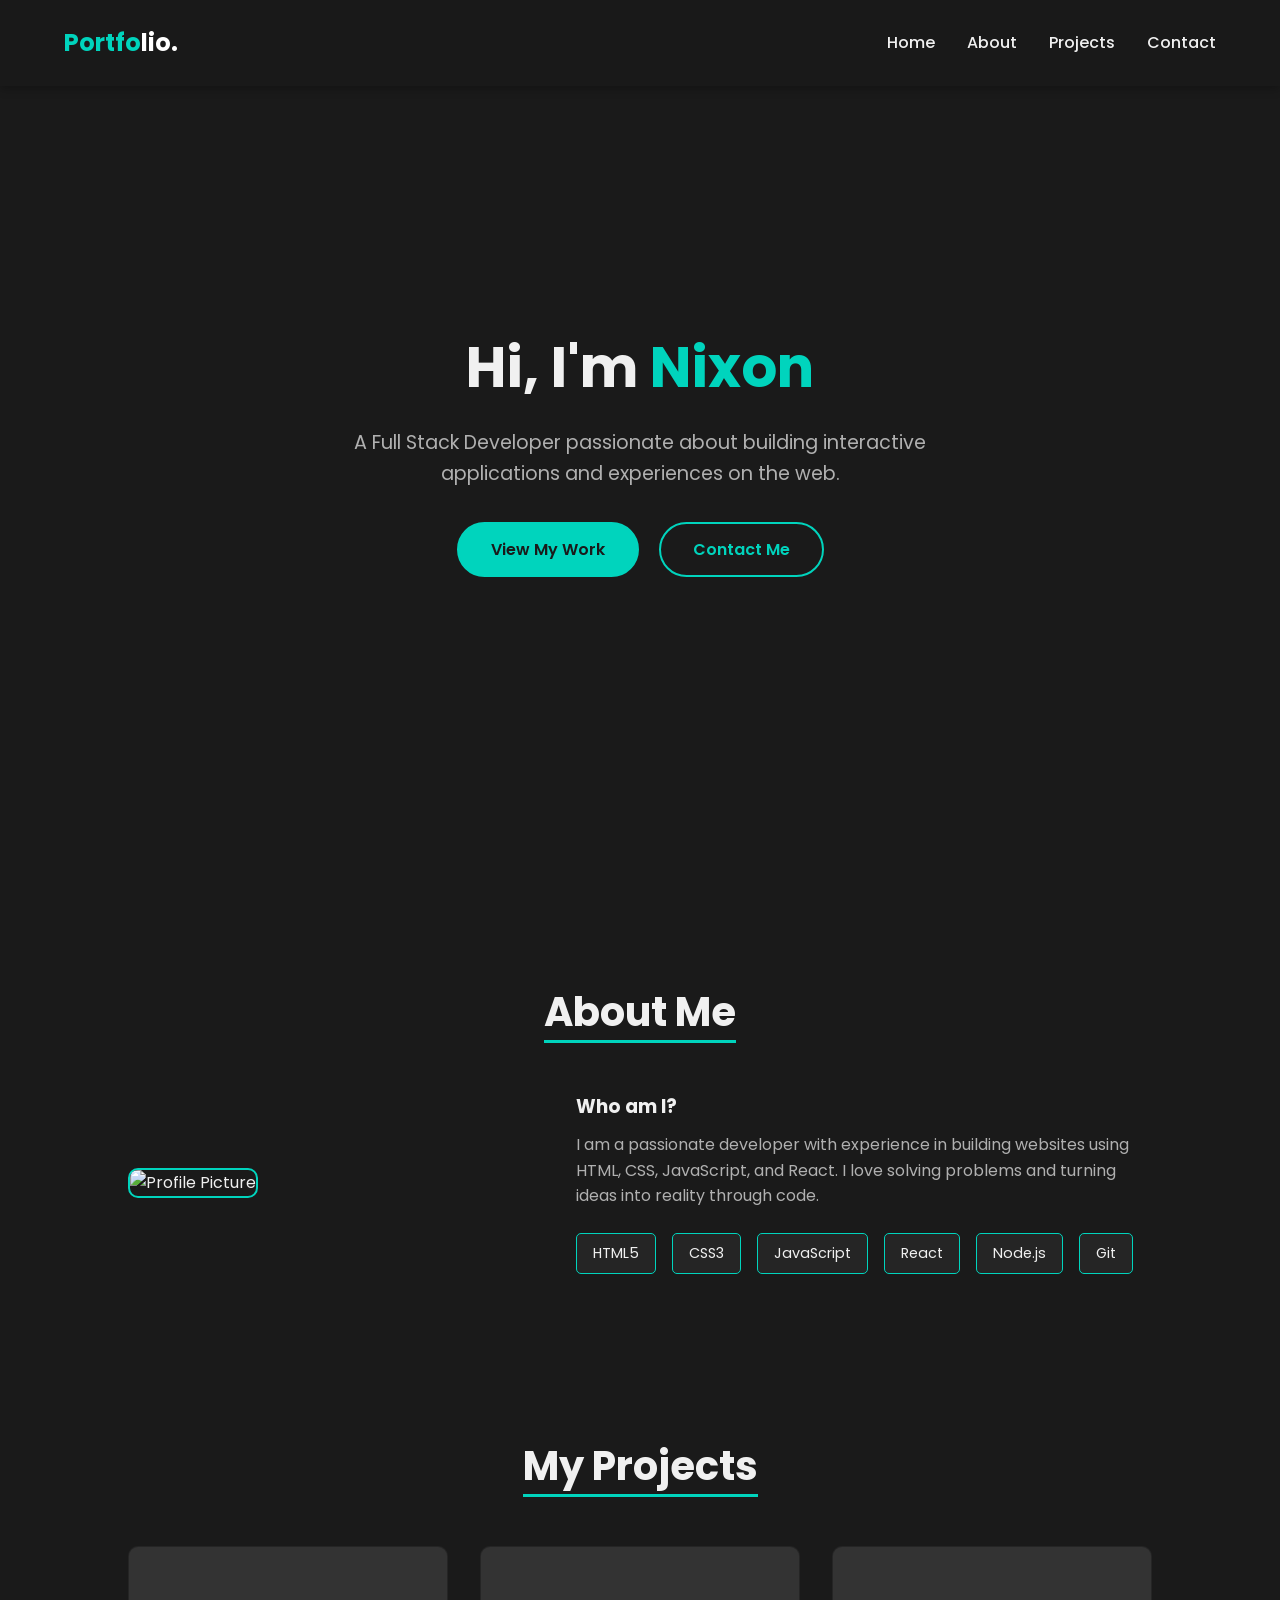
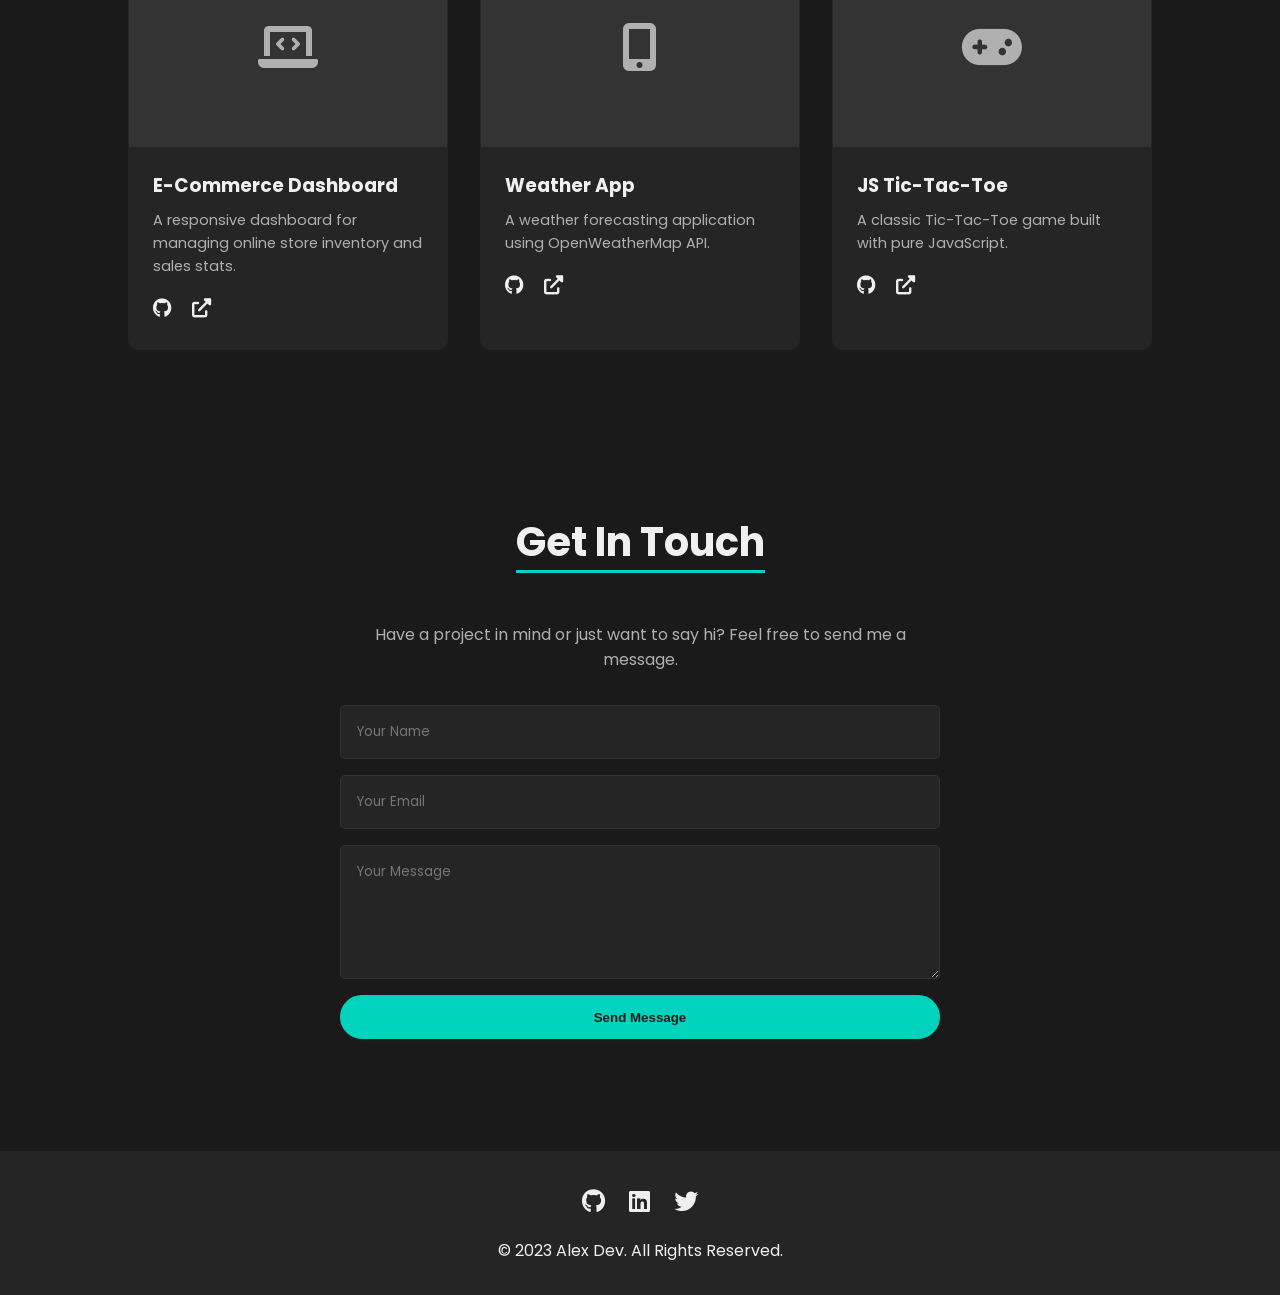
==== Main.html @ a44fb760 "Portfolio" ====
<!DOCTYPE html>
<html lang="en">
<head>
    <meta charset="UTF-8">
    <meta name="viewport" content="width=device-width, initial-scale=1.0">
    <title>My Portfolio</title>
    <!-- Google Fonts -->
    <link href="https://fonts.googleapis.com/css2?family=Poppins:wght@300;400;600;700&display=swap" rel="stylesheet">
    <!-- Font Awesome for Icons -->
    <link rel="stylesheet" href="https://cdnjs.cloudflare.com/ajax/libs/font-awesome/6.0.0/css/all.min.css">
    <link rel="stylesheet" href="style.css">

    <script src = "script.js"></script>
</head>
<body>

    <!-- Navigation -->
    <nav>
        <div class="logo">Portfo<span style="color: white;">lio.</span></div>
        <ul class="nav-links">
            <li><a href="#home">Home</a></li>
            <li><a href="#about">About</a></li>
            <li><a href="#projects">Projects</a></li>
            <li><a href="#contact">Contact</a></li>
        </ul>
    </nav>

    <!-- Hero Section -->
    <section id="home" class="hero">
        <div class="hero-content">
            <h1>Hi, I'm <span>Nixon</span></h1>
            <p>A Full Stack Developer passionate about building interactive applications and experiences on the web.</p>
            <a href="#projects" class="btn">View My Work</a>
            <a href="#contact" class="btn btn-outline">Contact Me</a>
        </div>
    </section>

    <!-- About Section -->
    <section id="about">
        <h2 class="section-title"><span>About Me</span></h2>
        <div class="about-container">
            <div class="about-img">
                <!-- Replace src with your image -->
                <img src="https://via.placeholder.com/400x400" alt="Profile Picture">
            </div>
            <div class="about-text">
                <h3>Who am I?</h3>
                <p style="color: var(--text-gray); margin-top: 10px;">
                    I am a passionate developer with experience in building websites using HTML, CSS, JavaScript, and React. I love solving problems and turning ideas into reality through code.
                </p>
                <div class="skills">
                    <span class="skill-tag">HTML5</span>
                    <span class="skill-tag">CSS3</span>
                    <span class="skill-tag">JavaScript</span>
                    <span class="skill-tag">React</span>
                    <span class="skill-tag">Node.js</span>
                    <span class="skill-tag">Git</span>
                </div>
            </div>
        </div>
    </section>

    <!-- Projects Section -->
    <section id="projects">
        <h2 class="section-title"><span>My Projects</span></h2>
        <div class="projects-grid">
            
            <!-- Project 1 -->
            <div class="project-card">
                <div class="project-img">
                    <i class="fas fa-laptop-code fa-3x"></i>
                </div>
                <div class="project-info">
                    <h3>E-Commerce Dashboard</h3>
                    <p>A responsive dashboard for managing online store inventory and sales stats.</p>
                    <div class="project-links">
                        <a href="#"><i class="fab fa-github"></i></a>
                        <a href="#"><i class="fas fa-external-link-alt"></i></a>
                    </div>
                </div>
            </div>

            <!-- Project 2 -->
            <div class="project-card">
                <div class="project-img">
                    <i class="fas fa-mobile-alt fa-3x"></i>
                </div>
                <div class="project-info">
                    <h3>Weather App</h3>
                    <p>A weather forecasting application using OpenWeatherMap API.</p>
                    <div class="project-links">
                        <a href="#"><i class="fab fa-github"></i></a>
                        <a href="#"><i class="fas fa-external-link-alt"></i></a>
                    </div>
                </div>
            </div>

            <!-- Project 3 -->
            <div class="project-card">
                <div class="project-img">
                    <i class="fas fa-gamepad fa-3x"></i>
                </div>
                <div class="project-info">
                    <h3>JS Tic-Tac-Toe</h3>
                    <p>A classic Tic-Tac-Toe game built with pure JavaScript.</p>
                    <div class="project-links">
                        <a href="#"><i class="fab fa-github"></i></a>
                        <a href="#"><i class="fas fa-external-link-alt"></i></a>
                    </div>
                </div>
            </div>

        </div>
    </section>

    <!-- Contact Section -->
    <section id="contact">
        <h2 class="section-title"><span>Get In Touch</span></h2>
        <div class="contact-container">
            <p style="color: var(--text-gray); margin-bottom: 2rem;">
                Have a project in mind or just want to say hi? Feel free to send me a message.
            </p>
            <form class="contact-form">
                <input type="text" placeholder="Your Name" required>
                <input type="email" placeholder="Your Email" required>
                <textarea rows="5" placeholder="Your Message" required></textarea>
                <button type="submit" class="btn">Send Message</button>
            </form>
        </div>
    </section>

    <!-- Footer -->
    <footer>
        <div class="social-links">
            <a href="#"><i class="fab fa-github"></i></a>
            <a href="#"><i class="fab fa-linkedin"></i></a>
            <a href="#"><i class="fab fa-twitter"></i></a>
        </div>
        <p>&copy; 2023 Alex Dev. All Rights Reserved.</p>
    </footer>

</body>
</html>
---- style.css ----
/* --- CSS VARIABLES & RESET --- */
        :root {
            --primary-color: #00d4bd; /* Teal Accent */
            --bg-dark: #1a1a1a;
            --bg-light: #252525;
            --text-light: #f0f0f0;
            --text-gray: #b0b0b0;
            --transition: all 0.3s ease-in-out;
        }

        * {
            margin: 0;
            padding: 0;
            box-sizing: border-box;
        }

        html {
            scroll-behavior: smooth;
        }

        body {
            font-family: 'Poppins', sans-serif;
            background-color: var(--bg-dark);
            color: var(--text-light);
            line-height: 1.6;
        }

        a {
            text-decoration: none;
            color: inherit;
        }

        ul {
            list-style: none;
        }

        /* --- NAVIGATION --- */
        nav {
            display: flex;
            justify-content: space-between;
            align-items: center;
            padding: 1.5rem 5%;
            background-color: rgba(26, 26, 26, 0.95);
            position: fixed;
            width: 100%;
            top: 0;
            z-index: 1000;
            box-shadow: 0 2px 10px rgba(0,0,0,0.3);
        }

        .logo {
            font-size: 1.5rem;
            font-weight: 700;
            color: var(--primary-color);
        }

        .nav-links {
            display: flex;
            gap: 2rem;
        }

        .nav-links a {
            font-weight: 500;
            transition: var(--transition);
        }

        .nav-links a:hover {
            color: var(--primary-color);
        }

        /* --- HERO SECTION --- */
        .hero {
            height: 100vh;
            display: flex;
            align-items: center;
            justify-content: center;
            text-align: center;
            padding: 0 20px;
        }

        .hero-content h1 {
            font-size: 3.5rem;
            margin-bottom: 1rem;
        }

        .hero-content h1 span {
            color: var(--primary-color);
        }

        .hero-content p {
            font-size: 1.2rem;
            color: var(--text-gray);
            margin-bottom: 2rem;
            max-width: 600px;
            margin-left: auto;
            margin-right: auto;
        }

        .btn {
            display: inline-block;
            padding: 0.8rem 2rem;
            background-color: var(--primary-color);
            color: var(--bg-dark);
            border-radius: 50px;
            font-weight: 600;
            transition: var(--transition);
            border: 2px solid var(--primary-color);
        }

        .btn:hover {
            background-color: transparent;
            color: var(--primary-color);
        }

        .btn-outline {
            background-color: transparent;
            color: var(--primary-color);
            margin-left: 1rem;
        }

        .btn-outline:hover {
            background-color: var(--primary-color);
            color: var(--bg-dark);
        }

        /* --- SECTIONS GENERAL --- */
        section {
            padding: 5rem 10%;
        }

        .section-title {
            text-align: center;
            font-size: 2.5rem;
            margin-bottom: 3rem;
        }

        .section-title span {
            border-bottom: 3px solid var(--primary-color);
        }

        /* --- ABOUT SECTION --- */
        .about-container {
            display: flex;
            align-items: center;
            gap: 3rem;
            flex-wrap: wrap;
            justify-content: center;
        }

        .about-img {
            flex: 1;
            min-width: 300px;
            max-width: 400px;
        }

        .about-img img {
            width: 100%;
            border-radius: 10px;
            border: 2px solid var(--primary-color);
        }

        .about-text {
            flex: 1;
            min-width: 300px;
        }

        .skills {
            margin-top: 1.5rem;
            display: flex;
            flex-wrap: wrap;
            gap: 1rem;
        }

        .skill-tag {
            background-color: var(--bg-light);
            padding: 0.5rem 1rem;
            border-radius: 5px;
            font-size: 0.9rem;
            border: 1px solid var(--primary-color);
        }

        /* --- PROJECTS SECTION --- */
        .projects-grid {
            display: grid;
            grid-template-columns: repeat(auto-fit, minmax(300px, 1fr));
            gap: 2rem;
        }

        .project-card {
            background-color: var(--bg-light);
            border-radius: 10px;
            overflow: hidden;
            transition: var(--transition);
            border: 1px solid transparent;
        }

        .project-card:hover {
            transform: translateY(-10px);
            border-color: var(--primary-color);
        }

        .project-img {
            height: 200px;
            background-color: #333; /* Placeholder color */
            display: flex;
            align-items: center;
            justify-content: center;
            color: var(--text-gray);
        }

        .project-info {
            padding: 1.5rem;
        }

        .project-info h3 {
            margin-bottom: 0.5rem;
        }

        .project-info p {
            color: var(--text-gray);
            font-size: 0.9rem;
            margin-bottom: 1rem;
        }

        .project-links a {
            margin-right: 1rem;
            font-size: 1.2rem;
            color: var(--text-light);
        }

        .project-links a:hover {
            color: var(--primary-color);
        }

        /* --- CONTACT SECTION --- */
        .contact-container {
            max-width: 600px;
            margin: 0 auto;
            text-align: center;
        }

        .contact-form {
            display: flex;
            flex-direction: column;
            gap: 1rem;
        }

        input, textarea {
            width: 100%;
            padding: 1rem;
            background-color: var(--bg-light);
            border: 1px solid #333;
            border-radius: 5px;
            color: var(--text-light);
            font-family: inherit;
        }

        input:focus, textarea:focus {
            outline: none;
            border-color: var(--primary-color);
        }

        /* --- FOOTER --- */
        footer {
            background-color: var(--bg-light);
            padding: 2rem;
            text-align: center;
            margin-top: 2rem;
        }

        .social-links {
            margin-bottom: 1rem;
        }

        .social-links a {
            margin: 0 10px;
            font-size: 1.5rem;
            transition: var(--transition);
        }

        .social-links a:hover {
            color: var(--primary-color);
        }

        /* --- RESPONSIVE --- */
        @media (max-width: 768px) {
            .nav-links {
                display: none; /* Simple hide for mobile, usually requires a hamburger menu */
            }
            
            .hero-content h1 {
                font-size: 2.5rem;
            }
            
            section {
                padding: 4rem 5%;
            }
        }
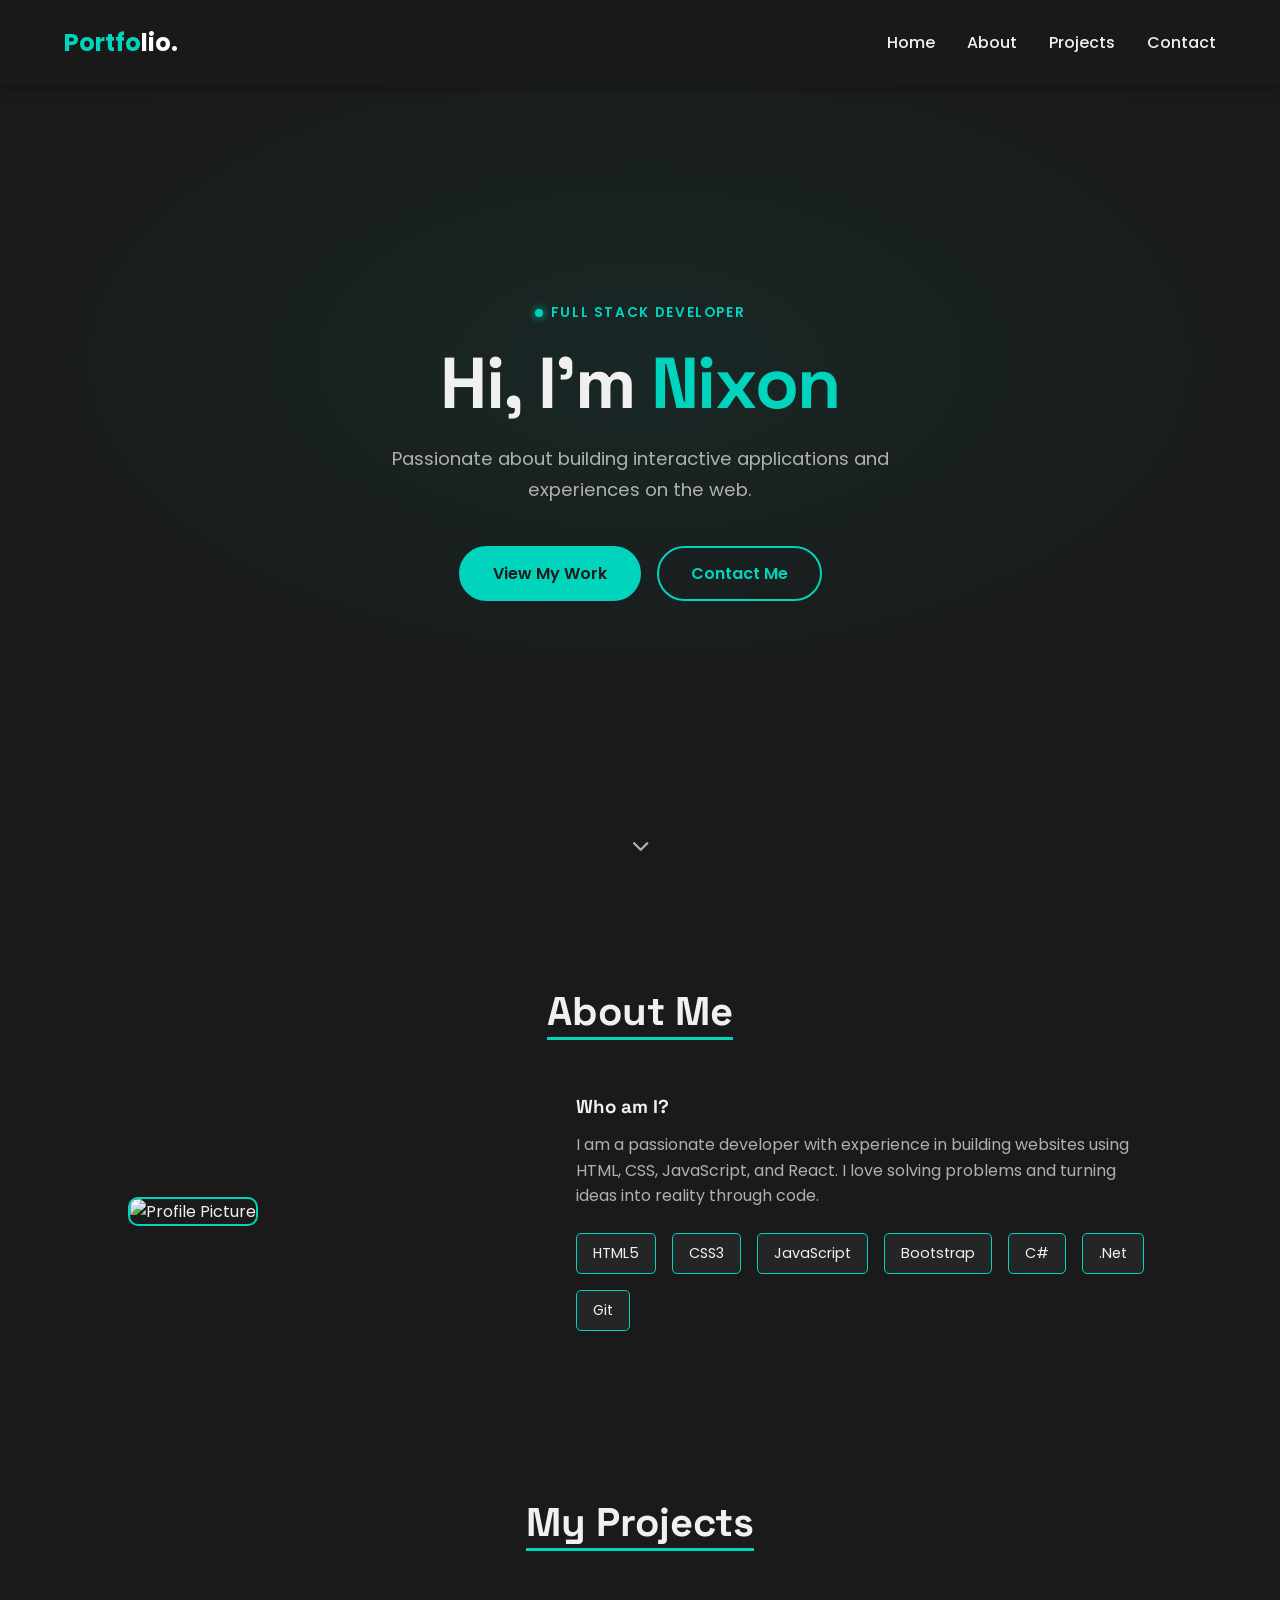
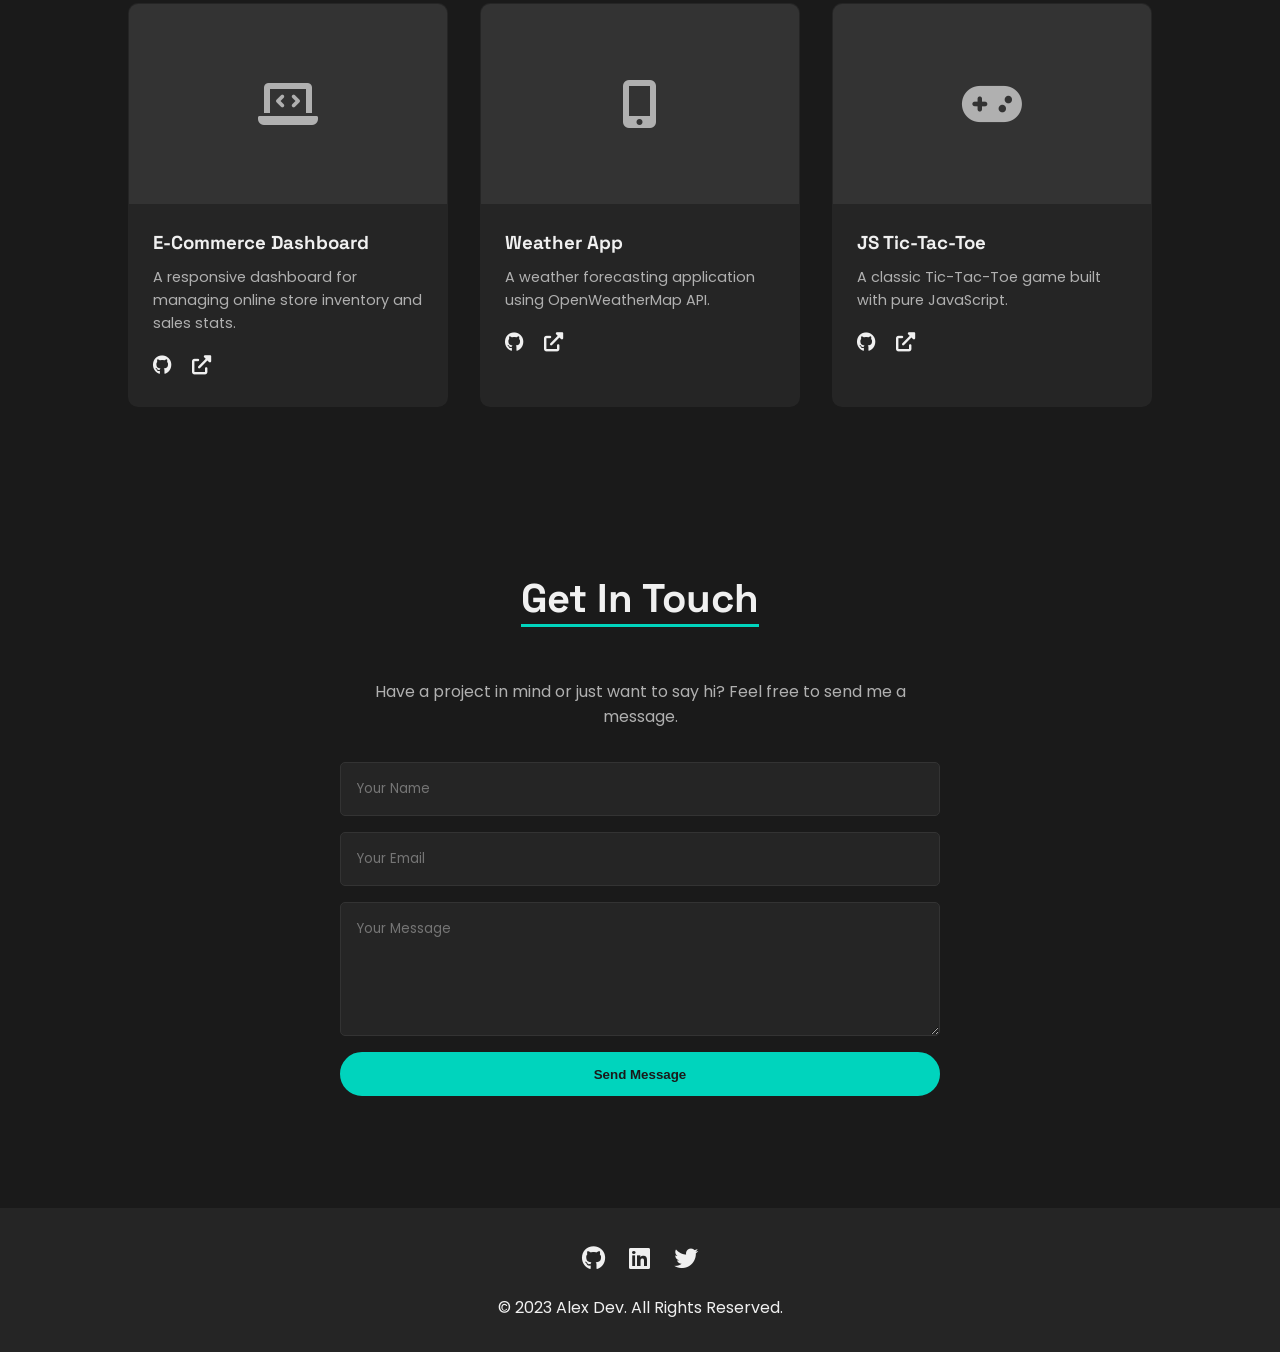
==== commit 1b499db7: "change of UI" ====
--- a/Main.html
+++ b/Main.html
@@ -5,12 +5,12 @@
     <meta name="viewport" content="width=device-width, initial-scale=1.0">
     <title>My Portfolio</title>
     <!-- Google Fonts -->
-    <link href="https://fonts.googleapis.com/css2?family=Poppins:wght@300;400;600;700&display=swap" rel="stylesheet">
+    <link href="https://fonts.googleapis.com/css2?family=Space+Grotesk:wght@500;700&family=Poppins:wght@300;400;600&display=swap" rel="stylesheet">
     <!-- Font Awesome for Icons -->
     <link rel="stylesheet" href="https://cdnjs.cloudflare.com/ajax/libs/font-awesome/6.0.0/css/all.min.css">
     <link rel="stylesheet" href="style.css">
 
-    <script src = "script.js"></script>
+    <script src="script.js" defer></script>
 </head>
 <body>
 
@@ -28,10 +28,16 @@
     <!-- Hero Section -->
     <section id="home" class="hero">
         <div class="hero-content">
+            <p class="hero-label"><span></span> Full Stack Developer</p>
             <h1>Hi, I'm <span>Nixon</span></h1>
-            <p>A Full Stack Developer passionate about building interactive applications and experiences on the web.</p>
-            <a href="#projects" class="btn">View My Work</a>
-            <a href="#contact" class="btn btn-outline">Contact Me</a>
+            <p class="hero-sub">Passionate about building interactive applications and experiences on the web.</p>
+            <div class="hero-btns">
+                <a href="#projects" class="btn">View My Work</a>
+                <a href="#contact" class="btn btn-outline">Contact Me</a>
+            </div>
+        </div>
+        <div class="scroll-indicator">
+            <i class="fas fa-chevron-down"></i>
         </div>
     </section>
 
@@ -52,8 +58,9 @@
                     <span class="skill-tag">HTML5</span>
                     <span class="skill-tag">CSS3</span>
                     <span class="skill-tag">JavaScript</span>
-                    <span class="skill-tag">React</span>
-                    <span class="skill-tag">Node.js</span>
+                    <span class="skill-tag">Bootstrap</span>
+                    <span class="skill-tag">C#</span>
+                    <span class="skill-tag">.Net</span>
                     <span class="skill-tag">Git</span>
                 </div>
             </div>
--- a/style.css
+++ b/style.css
@@ -25,6 +25,10 @@
             line-height: 1.6;
         }
 
+        h1, h2, h3 {
+            font-family: 'Space Grotesk', sans-serif;
+        }
+
         a {
             text-decoration: none;
             color: inherit;
@@ -76,24 +80,88 @@
             justify-content: center;
             text-align: center;
             padding: 0 20px;
+            position: relative;
+            background:
+                radial-gradient(ellipse 80% 60% at 50% 40%, rgba(0, 212, 189, 0.07) 0%, transparent 70%);
+        }
+
+        .hero-content {
+            animation: fadeUp 0.9s ease both;
+        }
+
+        @keyframes fadeUp {
+            from { opacity: 0; transform: translateY(28px); }
+            to   { opacity: 1; transform: translateY(0); }
+        }
+
+        .hero-label {
+            display: inline-flex;
+            align-items: center;
+            gap: 0.5rem;
+            font-size: 0.85rem;
+            font-weight: 600;
+            letter-spacing: 0.12em;
+            text-transform: uppercase;
+            color: var(--primary-color);
+            margin-bottom: 1.25rem;
+        }
+
+        .hero-label span {
+            display: inline-block;
+            width: 8px;
+            height: 8px;
+            border-radius: 50%;
+            background: var(--primary-color);
+            box-shadow: 0 0 8px var(--primary-color);
+            animation: pulse 2s ease infinite;
+        }
+
+        @keyframes pulse {
+            0%, 100% { opacity: 1; }
+            50%       { opacity: 0.4; }
         }
 
         .hero-content h1 {
-            font-size: 3.5rem;
-            margin-bottom: 1rem;
+            font-size: clamp(2.8rem, 7vw, 4.5rem);
+            font-weight: 700;
+            line-height: 1.1;
+            letter-spacing: -0.02em;
+            margin-bottom: 1.25rem;
         }
 
         .hero-content h1 span {
             color: var(--primary-color);
         }
 
-        .hero-content p {
-            font-size: 1.2rem;
+        .hero-sub {
+            font-size: 1.15rem;
             color: var(--text-gray);
-            margin-bottom: 2rem;
-            max-width: 600px;
-            margin-left: auto;
-            margin-right: auto;
+            max-width: 520px;
+            margin: 0 auto 2.5rem;
+            line-height: 1.7;
+        }
+
+        .hero-btns {
+            display: flex;
+            gap: 1rem;
+            justify-content: center;
+            flex-wrap: wrap;
+        }
+
+        /* --- SCROLL INDICATOR --- */
+        .scroll-indicator {
+            position: absolute;
+            bottom: 2.5rem;
+            left: 50%;
+            transform: translateX(-50%);
+            color: var(--text-gray);
+            font-size: 1.1rem;
+            animation: bounce 2s ease infinite;
+        }
+
+        @keyframes bounce {
+            0%, 100% { transform: translateX(-50%) translateY(0); }
+            50%       { transform: translateX(-50%) translateY(8px); }
         }
 
         .btn {
@@ -115,7 +183,6 @@
         .btn-outline {
             background-color: transparent;
             color: var(--primary-color);
-            margin-left: 1rem;
         }
 
         .btn-outline:hover {
@@ -285,13 +352,9 @@
         /* --- RESPONSIVE --- */
         @media (max-width: 768px) {
             .nav-links {
-                display: none; /* Simple hide for mobile, usually requires a hamburger menu */
+                display: none;
             }
-            
-            .hero-content h1 {
-                font-size: 2.5rem;
-            }
-            
+
             section {
                 padding: 4rem 5%;
             }
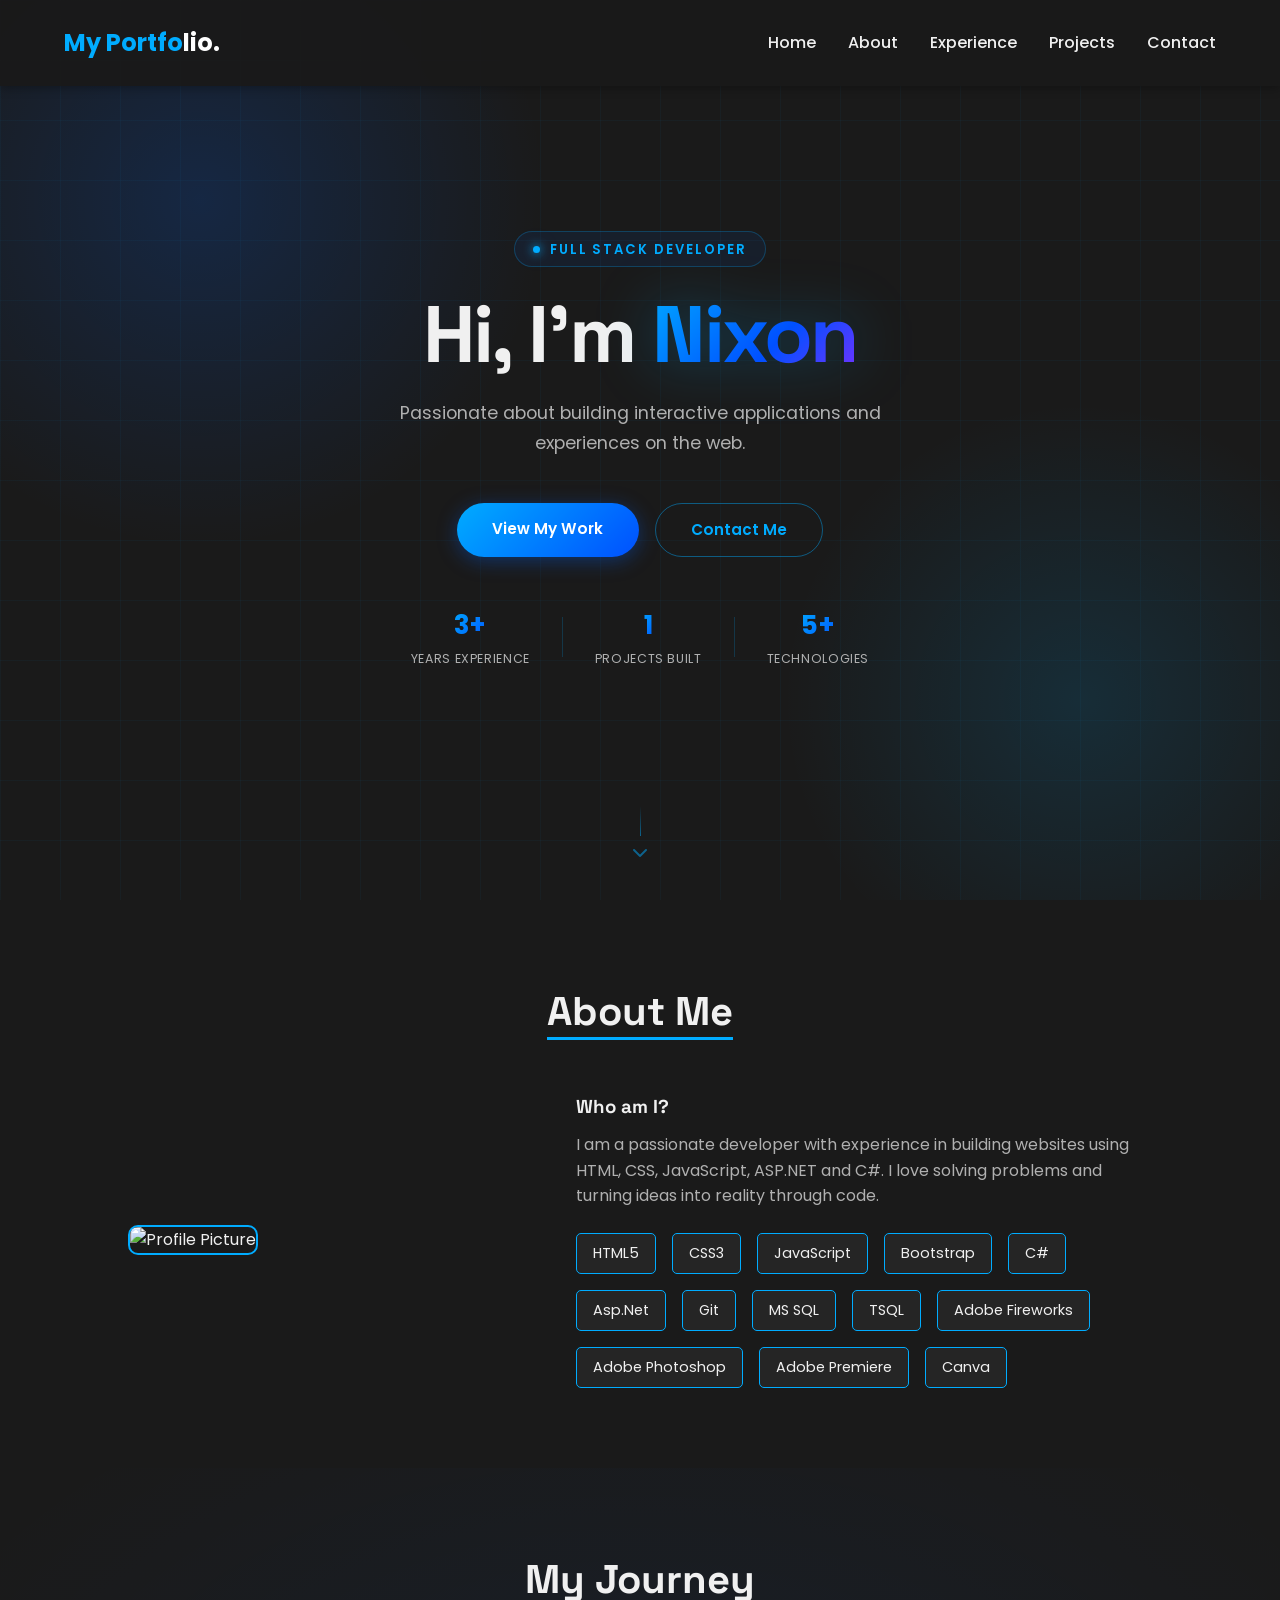
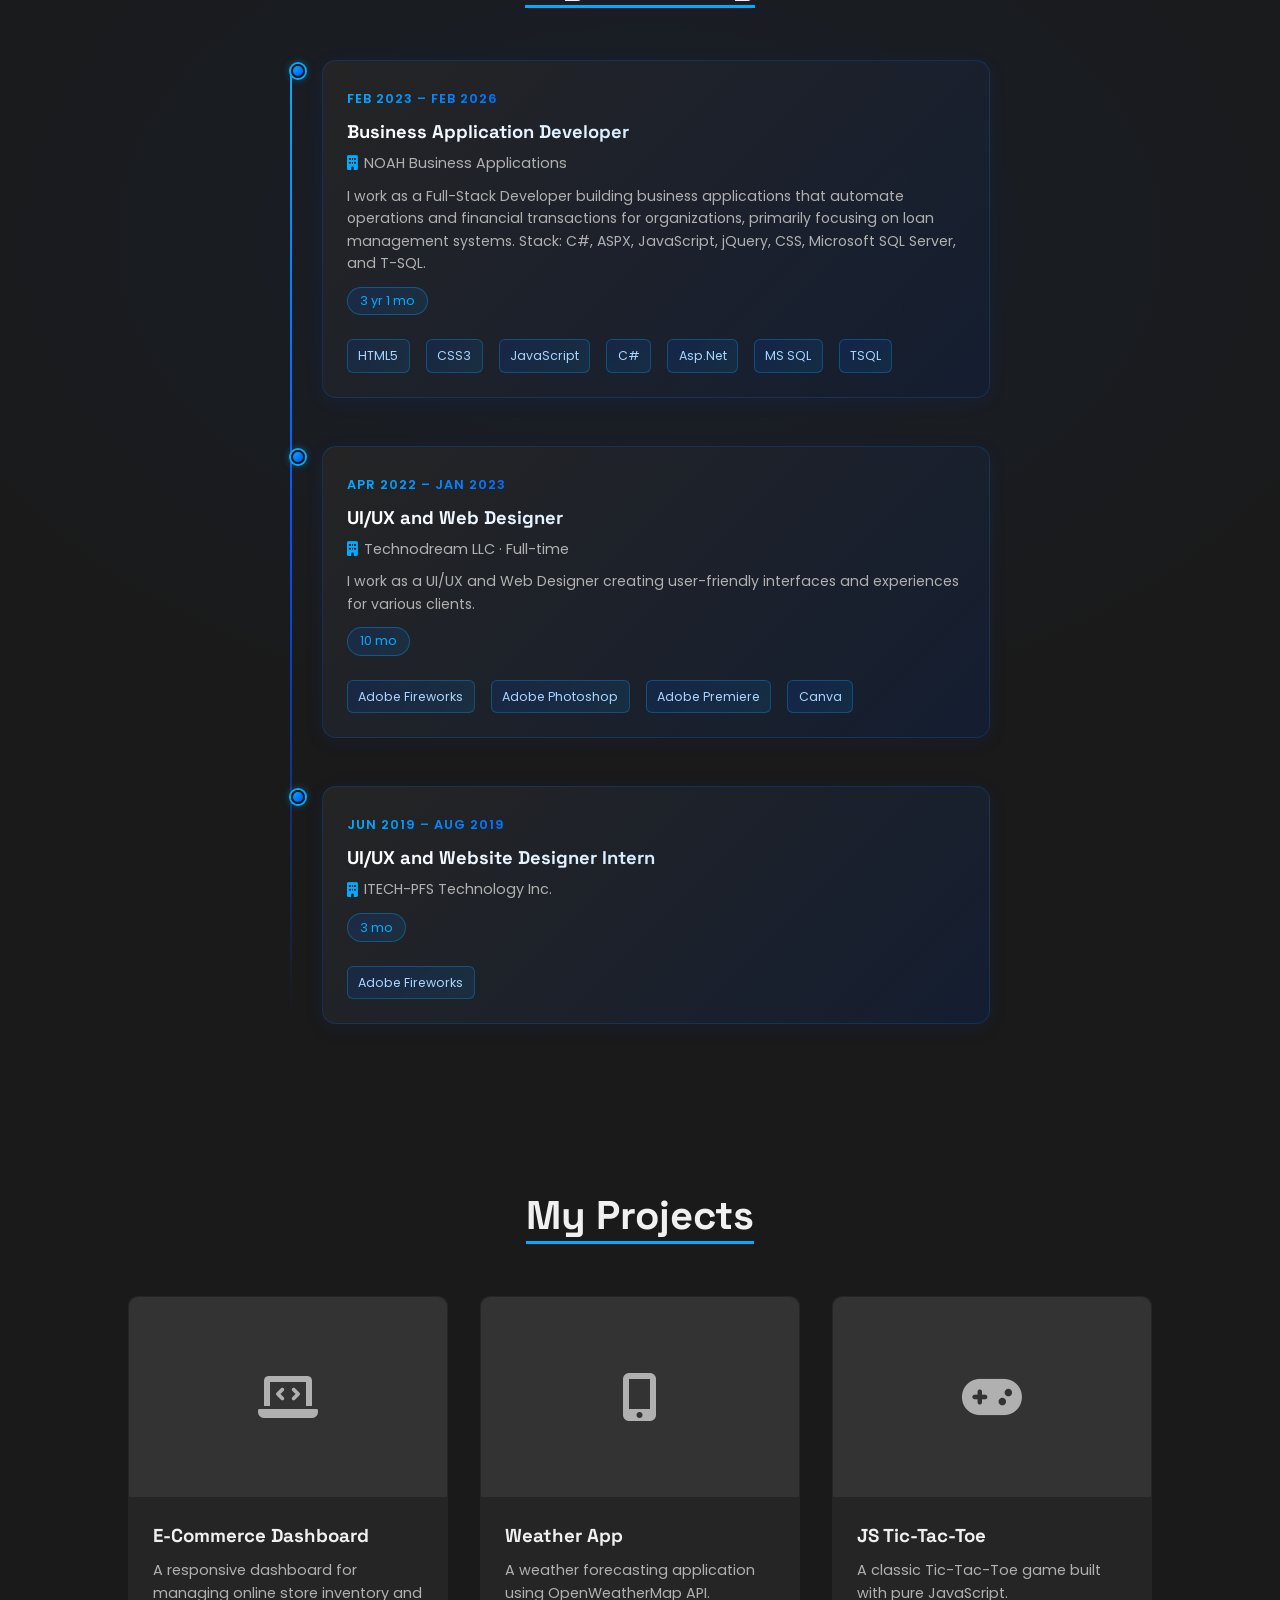
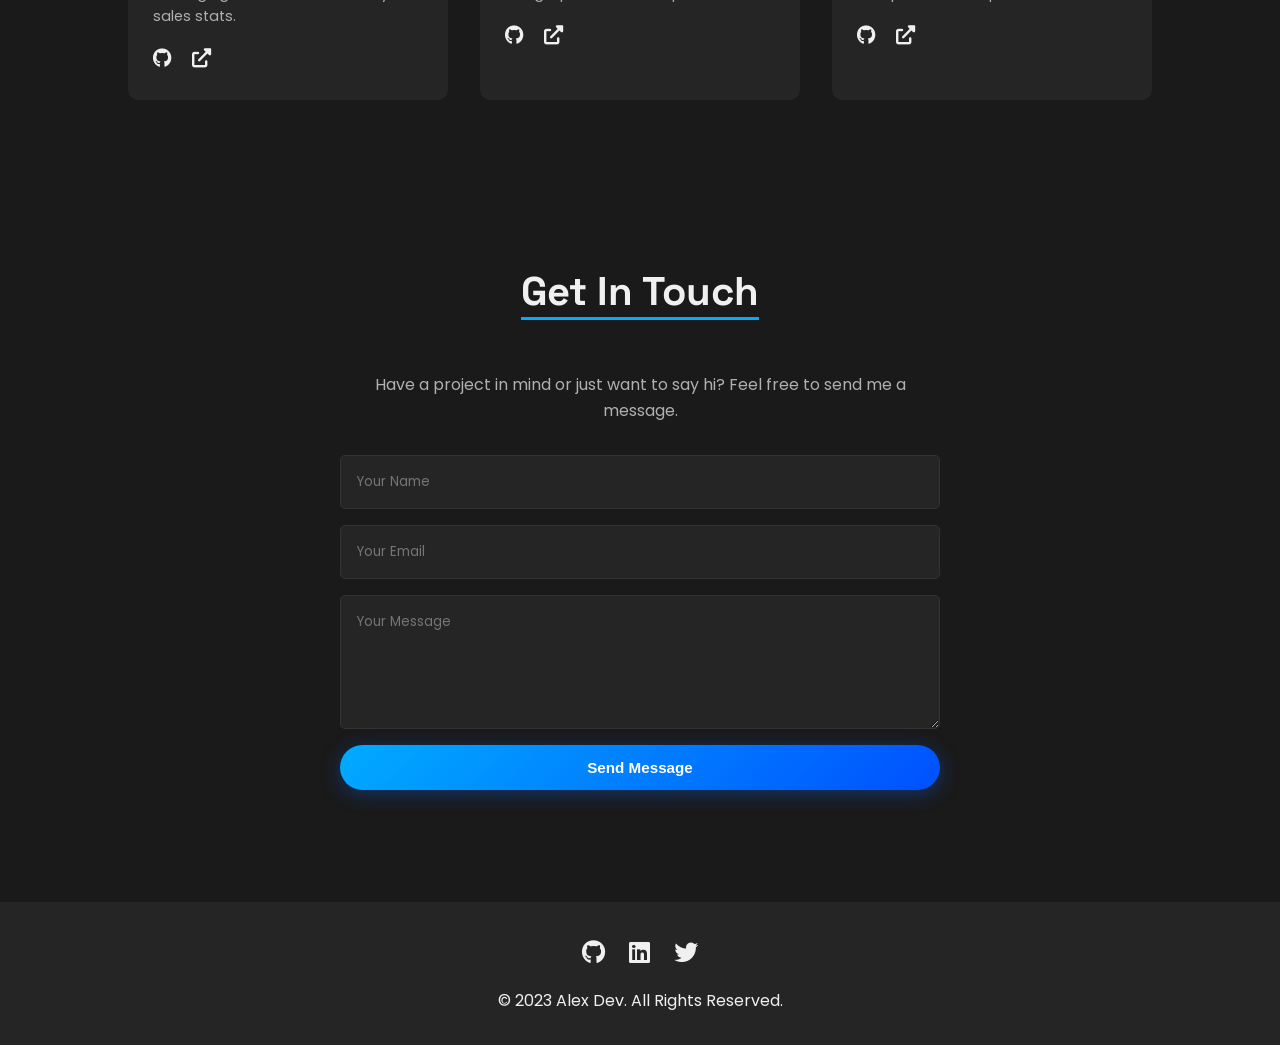
==== commit 5a63ee17: "update" ====
--- a/Main.html
+++ b/Main.html
@@ -16,10 +16,11 @@
 
     <!-- Navigation -->
     <nav>
-        <div class="logo">Portfo<span style="color: white;">lio.</span></div>
+        <div class="logo">My Portfo<span style="color: white;">lio.</span></div>
         <ul class="nav-links">
             <li><a href="#home">Home</a></li>
             <li><a href="#about">About</a></li>
+            <li><a href="#experience">Experience</a></li>
             <li><a href="#projects">Projects</a></li>
             <li><a href="#contact">Contact</a></li>
         </ul>
@@ -27,6 +28,7 @@
 
     <!-- Hero Section -->
     <section id="home" class="hero">
+        <div class="hero-grid"></div>
         <div class="hero-content">
             <p class="hero-label"><span></span> Full Stack Developer</p>
             <h1>Hi, I'm <span>Nixon</span></h1>
@@ -35,6 +37,22 @@
                 <a href="#projects" class="btn">View My Work</a>
                 <a href="#contact" class="btn btn-outline">Contact Me</a>
             </div>
+            <div class="hero-stats">
+                <div class="hero-stat">
+                    <strong>3+</strong>
+                    <span>Years Experience</span>
+                </div>
+                <div class="hero-divider"></div>
+                <div class="hero-stat">
+                    <strong>1</strong>
+                    <span>Projects Built</span>
+                </div>
+                <div class="hero-divider"></div>
+                <div class="hero-stat">
+                    <strong>5+</strong>
+                    <span>Technologies</span>
+                </div>
+            </div>
         </div>
         <div class="scroll-indicator">
             <i class="fas fa-chevron-down"></i>
@@ -52,7 +70,7 @@
             <div class="about-text">
                 <h3>Who am I?</h3>
                 <p style="color: var(--text-gray); margin-top: 10px;">
-                    I am a passionate developer with experience in building websites using HTML, CSS, JavaScript, and React. I love solving problems and turning ideas into reality through code.
+                    I am a passionate developer with experience in building websites using HTML, CSS, JavaScript, ASP.NET and C#. I love solving problems and turning ideas into reality through code.
                 </p>
                 <div class="skills">
                     <span class="skill-tag">HTML5</span>
@@ -60,10 +78,80 @@
                     <span class="skill-tag">JavaScript</span>
                     <span class="skill-tag">Bootstrap</span>
                     <span class="skill-tag">C#</span>
-                    <span class="skill-tag">.Net</span>
+                    <span class="skill-tag">Asp.Net</span>
                     <span class="skill-tag">Git</span>
-                </div>
-            </div>
+                    <span class="skill-tag">MS SQL</span>
+                    <span class="skill-tag">TSQL</span>
+                    <span class="skill-tag">Adobe Fireworks</span>
+                    <span class="skill-tag">Adobe Photoshop</span>
+                    <span class="skill-tag">Adobe Premiere</span>
+                    <span class="skill-tag">Canva</span>
+                </div>
+            </div>
+        </div>
+    </section>
+
+    <!-- Experience Section -->
+    <section id="experience">
+        <h2 class="section-title"><span>My Journey</span></h2>
+        <div class="timeline">
+
+            <div class="timeline-item">
+                <div class="timeline-marker">
+                    <div class="timeline-dot"></div>
+                </div>
+                <div class="timeline-content">
+                    <span class="timeline-date">Feb 2023 – Feb 2026</span>
+                    <h3>Business Application Developer</h3>
+                    <p class="timeline-company"><i class="fas fa-building"></i> NOAH Business Applications</p>
+                    <p class="timeline-desc">I work as a Full-Stack Developer building business applications that automate operations and financial transactions for organizations, primarily focusing on loan management systems. Stack: C#, ASPX, JavaScript, jQuery, CSS, Microsoft SQL Server, and T-SQL.</p>
+                    <span class="timeline-duration">3 yr 1 mo</span>
+                     <div class="skills">
+                        <span class="skill-tag-experience">HTML5</span>
+                        <span class="skill-tag-experience">CSS3</span>
+                        <span class="skill-tag-experience">JavaScript</span>
+                        <span class="skill-tag-experience">C#</span>
+                        <span class="skill-tag-experience">Asp.Net</span>
+                        <span class="skill-tag-experience">MS SQL</span>
+                        <span class="skill-tag-experience">TSQL</span>
+                    </div>
+                </div>
+            </div>
+
+            <div class="timeline-item">
+                <div class="timeline-marker">
+                    <div class="timeline-dot"></div>
+                </div>
+                <div class="timeline-content">
+                    <span class="timeline-date">Apr 2022 – Jan 2023</span>
+                    <h3>UI/UX and Web Designer</h3>
+                    <p class="timeline-company"><i class="fas fa-building"></i> Technodream LLC · Full-time</p>
+                    <p class="timeline-desc">I work as a UI/UX and Web Designer creating user-friendly interfaces and experiences for various clients.</p>
+                    <span class="timeline-duration">10 mo</span>
+                    <div class="skills">
+                        <span class="skill-tag-experience">Adobe Fireworks</span>
+                        <span class="skill-tag-experience">Adobe Photoshop</span>
+                        <span class="skill-tag-experience">Adobe Premiere</span>
+                        <span class="skill-tag-experience">Canva</span>
+                    </div>
+                </div>
+            </div>
+
+            <div class="timeline-item">
+                <div class="timeline-marker">
+                    <div class="timeline-dot"></div>
+                </div>
+                <div class="timeline-content">
+                    <span class="timeline-date">Jun 2019 – Aug 2019</span>
+                    <h3>UI/UX and Website Designer Intern</h3>
+                    <p class="timeline-company"><i class="fas fa-building"></i> ITECH-PFS Technology Inc.</p>
+                    <span class="timeline-duration">3 mo</span>
+                     <div class="skills">
+                        <span class="skill-tag-experience">Adobe Fireworks</span>
+                    </div>
+                </div>
+            </div>
+
         </div>
     </section>
 
--- a/style.css
+++ b/style.css
@@ -1,6 +1,6 @@
  /* --- CSS VARIABLES & RESET --- */
         :root {
-            --primary-color: #00d4bd; /* Teal Accent */
+            --primary-color: #00acff; /* Blue Accent */
             --bg-dark: #1a1a1a;
             --bg-light: #252525;
             --text-light: #f0f0f0;
@@ -81,11 +81,56 @@
             text-align: center;
             padding: 0 20px;
             position: relative;
-            background:
-                radial-gradient(ellipse 80% 60% at 50% 40%, rgba(0, 212, 189, 0.07) 0%, transparent 70%);
+            overflow: hidden;
+            background: #1a1a1a;
+        }
+
+        /* Animated gradient orbs */
+        .hero::before {
+            content: '';
+            position: absolute;
+            width: 700px;
+            height: 700px;
+            border-radius: 50%;
+            background: radial-gradient(circle, rgba(0, 100, 255, 0.18) 0%, transparent 70%);
+            top: -150px;
+            left: -150px;
+            animation: orbFloat 10s ease-in-out infinite alternate;
+            pointer-events: none;
+        }
+
+        .hero::after {
+            content: '';
+            position: absolute;
+            width: 600px;
+            height: 600px;
+            border-radius: 50%;
+            background: radial-gradient(circle, rgba(0, 172, 255, 0.13) 0%, transparent 70%);
+            bottom: -100px;
+            right: -100px;
+            animation: orbFloat 13s ease-in-out infinite alternate-reverse;
+            pointer-events: none;
+        }
+
+        @keyframes orbFloat {
+            from { transform: translate(0, 0) scale(1); }
+            to   { transform: translate(60px, 40px) scale(1.1); }
+        }
+
+        /* Subtle grid lines */
+        .hero-grid {
+            position: absolute;
+            inset: 0;
+            background-image:
+                linear-gradient(rgba(0, 172, 255, 0.04) 1px, transparent 1px),
+                linear-gradient(90deg, rgba(0, 172, 255, 0.04) 1px, transparent 1px);
+            background-size: 60px 60px;
+            pointer-events: none;
         }
 
         .hero-content {
+            position: relative;
+            z-index: 1;
             animation: fadeUp 0.9s ease both;
         }
 
@@ -97,48 +142,57 @@
         .hero-label {
             display: inline-flex;
             align-items: center;
-            gap: 0.5rem;
-            font-size: 0.85rem;
+            gap: 0.6rem;
+            font-size: 0.82rem;
             font-weight: 600;
-            letter-spacing: 0.12em;
+            letter-spacing: 0.15em;
             text-transform: uppercase;
-            color: var(--primary-color);
-            margin-bottom: 1.25rem;
+            color: #00acff;
+            margin-bottom: 1.5rem;
+            background: rgba(0, 100, 255, 0.08);
+            border: 1px solid rgba(0, 172, 255, 0.25);
+            padding: 0.4rem 1.1rem;
+            border-radius: 50px;
+            backdrop-filter: blur(4px);
         }
 
         .hero-label span {
             display: inline-block;
-            width: 8px;
-            height: 8px;
+            width: 7px;
+            height: 7px;
             border-radius: 50%;
-            background: var(--primary-color);
-            box-shadow: 0 0 8px var(--primary-color);
+            background: #00acff;
+            box-shadow: 0 0 10px #00acff, 0 0 20px rgba(0,172,255,0.4);
             animation: pulse 2s ease infinite;
         }
 
         @keyframes pulse {
-            0%, 100% { opacity: 1; }
-            50%       { opacity: 0.4; }
+            0%, 100% { opacity: 1; box-shadow: 0 0 10px #00acff, 0 0 20px rgba(0,172,255,0.4); }
+            50%       { opacity: 0.5; box-shadow: 0 0 4px #00acff; }
         }
 
         .hero-content h1 {
-            font-size: clamp(2.8rem, 7vw, 4.5rem);
+            font-size: clamp(3rem, 7.5vw, 5rem);
             font-weight: 700;
-            line-height: 1.1;
-            letter-spacing: -0.02em;
+            line-height: 1.08;
+            letter-spacing: -0.03em;
             margin-bottom: 1.25rem;
         }
 
         .hero-content h1 span {
-            color: var(--primary-color);
+            background: linear-gradient(135deg, #00acff 0%, #0050ff 60%, #7b2fff 100%);
+            -webkit-background-clip: text;
+            -webkit-text-fill-color: transparent;
+            background-clip: text;
+            filter: drop-shadow(0 0 30px rgba(0, 172, 255, 0.35));
         }
 
         .hero-sub {
-            font-size: 1.15rem;
+            font-size: 1.1rem;
             color: var(--text-gray);
-            max-width: 520px;
-            margin: 0 auto 2.5rem;
-            line-height: 1.7;
+            max-width: 500px;
+            margin: 0 auto 2.75rem;
+            line-height: 1.75;
         }
 
         .hero-btns {
@@ -146,6 +200,45 @@
             gap: 1rem;
             justify-content: center;
             flex-wrap: wrap;
+        }
+
+        /* Floating badges below buttons */
+        .hero-stats {
+            display: flex;
+            gap: 2rem;
+            justify-content: center;
+            margin-top: 3rem;
+            flex-wrap: wrap;
+        }
+
+        .hero-stat {
+            display: flex;
+            flex-direction: column;
+            align-items: center;
+            gap: 0.2rem;
+        }
+
+        .hero-stat strong {
+            font-size: 1.6rem;
+            font-weight: 700;
+            background: linear-gradient(135deg, #00acff, #0050ff);
+            -webkit-background-clip: text;
+            -webkit-text-fill-color: transparent;
+            background-clip: text;
+        }
+
+        .hero-stat span {
+            font-size: 0.78rem;
+            color: var(--text-gray);
+            letter-spacing: 0.05em;
+            text-transform: uppercase;
+        }
+
+        .hero-divider {
+            width: 1px;
+            height: 40px;
+            background: rgba(0, 172, 255, 0.2);
+            align-self: center;
         }
 
         /* --- SCROLL INDICATOR --- */
@@ -154,40 +247,79 @@
             bottom: 2.5rem;
             left: 50%;
             transform: translateX(-50%);
-            color: var(--text-gray);
-            font-size: 1.1rem;
+            color: rgba(0, 172, 255, 0.5);
+            font-size: 1rem;
             animation: bounce 2s ease infinite;
+            z-index: 1;
+            display: flex;
+            flex-direction: column;
+            align-items: center;
+            gap: 0.3rem;
+        }
+
+        .scroll-indicator::before {
+            content: '';
+            display: block;
+            width: 1px;
+            height: 30px;
+            background: linear-gradient(to bottom, transparent, rgba(0, 172, 255, 0.5));
+            margin-bottom: 0.2rem;
         }
 
         @keyframes bounce {
-            0%, 100% { transform: translateX(-50%) translateY(0); }
-            50%       { transform: translateX(-50%) translateY(8px); }
+            0%, 100% { transform: translateX(-50%) translateY(0); opacity: 0.5; }
+            50%       { transform: translateX(-50%) translateY(8px); opacity: 1; }
         }
 
         .btn {
             display: inline-block;
-            padding: 0.8rem 2rem;
-            background-color: var(--primary-color);
-            color: var(--bg-dark);
+            padding: 0.85rem 2.2rem;
+            background: linear-gradient(135deg, #00acff, #0050ff);
+            color: #fff;
             border-radius: 50px;
             font-weight: 600;
+            font-size: 0.95rem;
             transition: var(--transition);
-            border: 2px solid var(--primary-color);
+            border: none;
+            box-shadow: 0 4px 20px rgba(0, 100, 255, 0.35);
+            position: relative;
+            overflow: hidden;
+        }
+
+        .btn::after {
+            content: '';
+            position: absolute;
+            inset: 0;
+            background: linear-gradient(135deg, rgba(255,255,255,0.15), transparent);
+            opacity: 0;
+            transition: opacity 0.3s;
         }
 
         .btn:hover {
-            background-color: transparent;
-            color: var(--primary-color);
+            transform: translateY(-2px);
+            box-shadow: 0 8px 30px rgba(0, 100, 255, 0.5);
+        }
+
+        .btn:hover::after {
+            opacity: 1;
         }
 
         .btn-outline {
-            background-color: transparent;
-            color: var(--primary-color);
+            background: transparent;
+            color: #00acff;
+            border: 1.5px solid rgba(0, 172, 255, 0.45);
+            box-shadow: none;
         }
 
         .btn-outline:hover {
-            background-color: var(--primary-color);
-            color: var(--bg-dark);
+            background: rgba(0, 100, 255, 0.1);
+            border-color: #00acff;
+            box-shadow: 0 0 20px rgba(0, 172, 255, 0.2);
+            transform: translateY(-2px);
+        }
+
+        .btn-outline::after {
+            display: none;
         }
 
         /* --- SECTIONS GENERAL --- */
@@ -244,6 +376,143 @@
             border-radius: 5px;
             font-size: 0.9rem;
             border: 1px solid var(--primary-color);
+        }
+
+
+        /* --- EXPERIENCE / TIMELINE --- */
+        #experience {
+            background: radial-gradient(ellipse 90% 60% at 50% 30%, rgba(0, 100, 255, 0.07) 0%, transparent 70%);
+            position: relative;
+        }
+
+        .timeline {
+            position: relative;
+            max-width: 700px;
+            margin: 0 auto;
+            padding-left: 2rem;
+        }
+
+        .timeline::before {
+            content: '';
+            position: absolute;
+            left: 0;
+            top: 8px;
+            bottom: 8px;
+            width: 2px;
+            background: linear-gradient(to bottom, #00acff, #0050ff, transparent);
+        }
+
+        .timeline-item {
+            position: relative;
+            display: flex;
+            gap: 1.75rem;
+            padding-bottom: 3rem;
+        }
+
+        .timeline-item:last-child {
+            padding-bottom: 0;
+        }
+
+        .timeline-marker {
+            position: absolute;
+            left: -2rem;
+            top: 4px;
+            display: flex;
+            align-items: center;
+            justify-content: center;
+            width: 1rem;
+        }
+
+        .timeline-dot {
+            width: 14px;
+            height: 14px;
+            border-radius: 50%;
+            background: linear-gradient(135deg, #00acff, #0050ff);
+            border: 2px solid var(--bg-dark);
+            box-shadow: 0 0 8px rgba(0, 172, 255, 0.7), 0 0 0 2px #00acff;
+            flex-shrink: 0;
+        }
+
+        .timeline-content {
+            background: linear-gradient(135deg, rgba(37, 37, 37, 0.95) 0%, rgba(20, 30, 50, 0.95) 100%);
+            border: 1px solid rgba(0, 120, 255, 0.2);
+            border-radius: 14px;
+            padding: 1.5rem;
+            width: 100%;
+            transition: var(--transition);
+            box-shadow: 0 4px 20px rgba(0, 80, 255, 0.08);
+        }
+
+        .timeline-content:hover {
+            border-color: #00acff;
+            transform: translateX(6px);
+            box-shadow: 0 8px 32px rgba(0, 100, 255, 0.18), inset 0 0 0 1px rgba(0, 172, 255, 0.1);
+        }
+
+        .timeline-date {
+            font-size: 0.8rem;
+            font-weight: 600;
+            letter-spacing: 0.08em;
+            background: linear-gradient(90deg, #00acff, #0070ff);
+            -webkit-background-clip: text;
+            -webkit-text-fill-color: transparent;
+            background-clip: text;
+            text-transform: uppercase;
+        }
+
+        .timeline-content h3 {
+            font-size: 1.15rem;
+            margin: 0.4rem 0 0.35rem;
+            background: linear-gradient(90deg, #ffffff, #a8d4ff);
+            -webkit-background-clip: text;
+            -webkit-text-fill-color: transparent;
+            background-clip: text;
+        }
+
+        .timeline-company {
+            font-size: 0.9rem;
+            color: var(--text-gray);
+            display: flex;
+            align-items: center;
+            gap: 0.4rem;
+        }
+
+        .timeline-company i {
+            color: #00acff;
+        }
+
+        .timeline-desc {
+            font-size: 0.88rem;
+            color: var(--text-gray);
+            margin-top: 0.6rem;
+            line-height: 1.6;
+        }
+
+        .timeline-duration {
+            display: inline-block;
+            margin-top: 0.75rem;
+            font-size: 0.8rem;
+            background: linear-gradient(135deg, rgba(0, 80, 255, 0.15), rgba(0, 172, 255, 0.1));
+            color: #00acff;
+            padding: 0.2rem 0.75rem;
+            border-radius: 50px;
+            border: 1px solid rgba(0, 172, 255, 0.35);
+        }
+
+        .skill-tag-experience {
+            background: linear-gradient(135deg, rgba(0, 60, 180, 0.2), rgba(0, 172, 255, 0.1));
+            padding: 0.35rem 0.65rem;
+            border-radius: 6px;
+            font-size: 0.78rem;
+            border: 1px solid rgba(0, 172, 255, 0.3);
+            color: #a8d4ff;
+            transition: var(--transition);
+        }
+
+        .skill-tag-experience:hover {
+            background: linear-gradient(135deg, rgba(0, 80, 255, 0.35), rgba(0, 172, 255, 0.2));
+            border-color: #00acff;
+            color: #fff;
         }
 
         /* --- PROJECTS SECTION --- */
